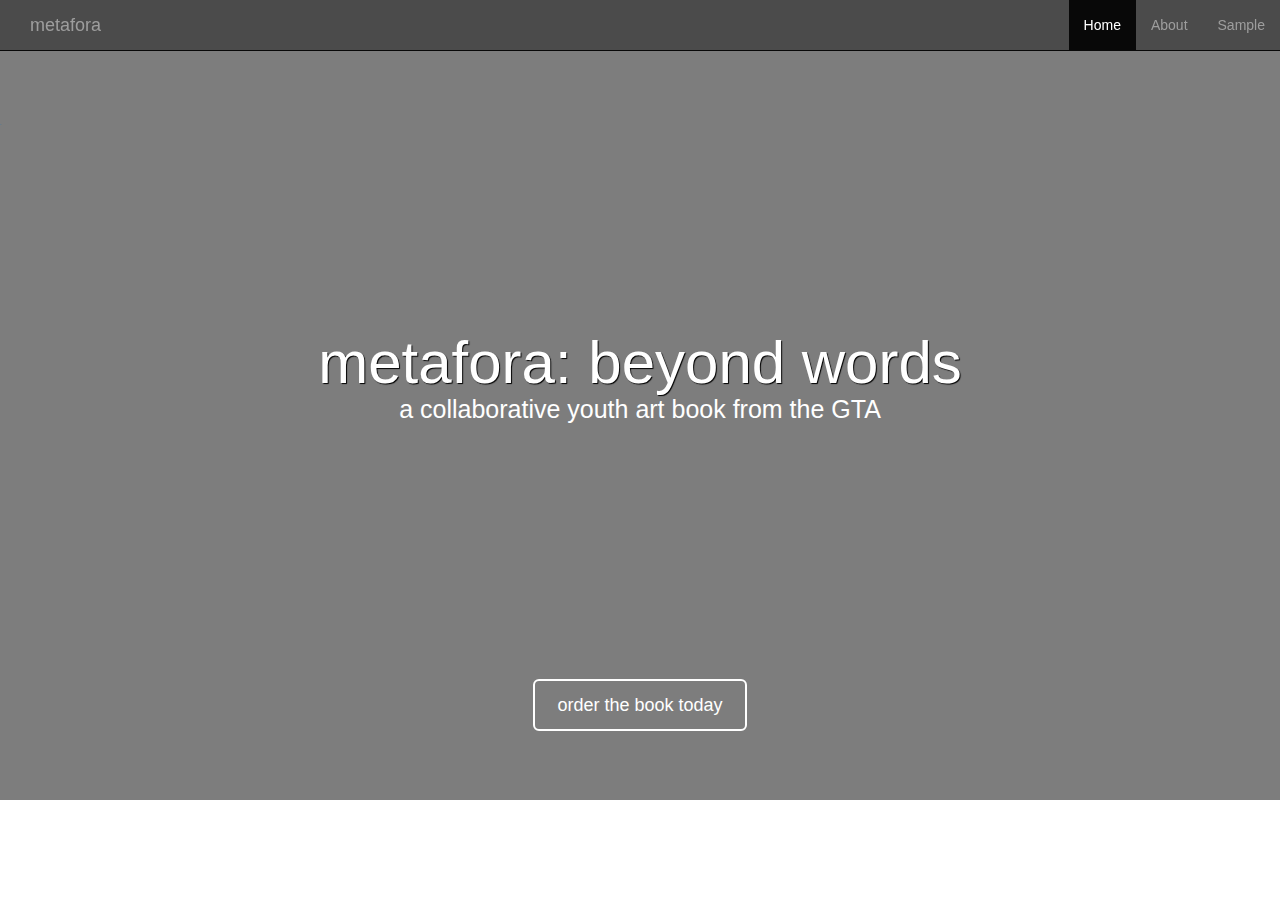
==== index.html @ 22152937 "First commit" ====
<!DOCTYPE html>
<!-- saved from url=(0050)http://getbootstrap.com/examples/starter-template/ -->
<html lang="en">

<head>

  <meta http-equiv="Content-Type" content="text/html; charset=UTF-8">
    <meta charset="utf-8">
    <meta http-equiv="X-UA-Compatible" content="IE=edge">
    <meta name="viewport" content="width=device-width, initial-scale=1">
    <!-- The above 3 meta tags *must* come first in the head; any other head content must come *after* these tags -->
    <meta name="description" content="Metafora is a celebration of youth art from the GTA.">
    <meta name="author" content="Henry He">

    <title>metafora: beyond words</title>

    <!-- Favicon -->
    <link rel="icon" type="image/png" href="favicon-16x16.png" sizes="16x16" />


    <!-- Bootstrap core CSS -->
    <link href="css/bootstrap.css" rel="stylesheet">

	
    <style type="text/css">

    .navbar {
     background-color: rgba(0,0,0,0.4);
     background: rgba(0,0,0,0.4);
     }

    .specialcontainer{
      padding-top: 240px;
    }
    .specialtext{
      text-align: center;
      vertical-align: center;
    }


    /* BUTTONS */
    .btn.outline {
    background: none;
    padding: 12px 22px;
    }
    
    .btn-primary.outline {
    border: 2px solid #fff;
    color: #fff;
    }
    .btn-primary.outline:hover, .btn-primary.outline:focus, .btn-primary.outline:active, .btn-primary.outline.active, .open > .dropdown-toggle.btn-primary {
        color: #fff;
        border-color: #fff;
    }
    .btn-primary.outline:active, .btn-primary.outline.active {
        border-color: #fff;
        color: #fff;
        box-shadow: none;
    }
    /* BUTTONS END */


    /* VIDEOS END */
		 .video-section .pattern-overlay {
		background-color: rgba(34,34,34, 0.59);
		padding: 110px 0 32px;
		min-height: 800px; 
		/* Incase of overlay problems just increase the min-height*/
		}
		.video-section h1, .video-section h3, .video-section h4{
		text-align:center;
		color:#fff;
		}
		.video-section h1{
		font-size:60px;
		text-transform: lowercase;
		margin: 200px auto 0px;
		text-shadow: 1px 1px 1px #000;
		-webkit-text-shadow: 1px 1px 1px #000;
		-moz-text-shadow: 1px 1px 1px #000;
		}
		.video-section h3{
		font-size: 25px;
		font-weight:lighter;
		margin: 0px auto 15px;
		}
    .video-section h4{
    font-size: 18px;
    font-weight:lighter;
    margin: 0px auto 15px;
    }
		.video-section .buttonBar{display:none;}
		.player {font-size: 1px;}

    /* VIDEOS END */


		</style>


  </head>

  <body>
  
  <div class="navbar transparent navbar-inverse navbar-fixed-top">
   <nav class="navbar-inner">
  <div class="container-fluid">
    <!-- Brand and toggle get grouped for better mobile display -->
    <div class="navbar-header">
      <button type="button" class="navbar-toggle collapsed" data-toggle="collapse" data-target="#bs-example-navbar-collapse-1">
        <span class="sr-only">Toggle navigation</span>
        <span class="icon-bar"></span>
        <span class="icon-bar"></span>
        <span class="icon-bar"></span>
      </button>
      <a class="navbar-brand" href="http://www.metafora.ca">metafora</a>
    </div>

    <!-- Collect the nav links, forms, and other content for toggling -->
    <div class="collapse navbar-collapse" id="bs-example-navbar-collapse-1">
      <ul class="nav navbar-nav">
      </ul>
     
      
      <ul class="nav navbar-nav navbar-right">
        <li class="active"><a href="#">Home<span class="sr-only">(current)</span></a></li>

        <li><a href="faq.html">About</a></li>
        <li><a href="sample.html">Sample</a></li>

        
        <!-- TYPEFORM 

        <li><a class="typeform-share link" href="https://henry14.typeform.com/to/GO8h7U" data-mode="1" target="_blank">Submit</a> </li>
        <script>(function(){var qs,js,q,s,d=document,gi=d.getElementById,ce=d.createElement,gt=d.getElementsByTagName,id='typef_orm',b='https://s3-eu-west-1.amazonaws.com/share.typeform.com/';if(!gi.call(d,id)){js=ce.call(d,'script');js.id=id;js.src=b+'share.js';q=gt.call(d,'script')[0];q.parentNode.insertBefore(js,q)}})()</script> -->
     
        <!-- KICKSTARTER 

        <li><a href="https://www.kickstarter.com/projects/55650464/1091798424?token=823d15fa" target="_blank">Kickstarter</a></li>-->
      </ul>
    </div><!-- /.navbar-collapse -->
  </div><!-- /.container-fluid -->
</div>
</div>











    <!-- VIDEO BACKGROUND -->

<!-- Warming Up -->
<link href='http://fonts.googleapis.com/css?family=Buenard:700' rel='stylesheet' type='text/css'>


<!--Video Section-->
<section class="content-section video-section">
  <div class="pattern-overlay">
  <a id="bgndVideo" loop="true" class="player" data-property="{videoURL:'https://www.youtube.com/watch?v=A2_GKcsiSEI',containment:'.video-section', quality:'large', autoPlay:true, mute:true, opacity:1.5}">bg</a>
    
    <div class="container">
      

      <div class="row">
        <div class="col-lg-12">
        <h1>metafora: beyond words</h1>  
        <h3>a collaborative youth art book from the GTA</h3>
        </div>
      </div>
       
       <div class="specialcontainer">
          <div class="specialtext">
            <a class="btn btn-primary btn-lg outline" href="https://docs.google.com/forms/d/1hIToR-EKhCpTKc_Pn5KcKfzxkC1A7Yd4QQELBQeoojM/viewform" target="_blank" role="button"> order the book today</a>     
         </div>
       </div>

    </div> <!--container end
  
  </div>
</section>
<!--Video Section Ends Here-->













<!--

    <div align="center" class="embed-responsive embed-responsive-16by9">
             <video id="homepage-video" autoplay="true" loop="true">
              <source type="video/mp4" src="http://d1485c8db55da94c25cb-7b9310cb8630306aea8f4e422507dc79.r61.cf2.rackcdn.com/HeaderThirtyForWeb720B.mp4">
              <source type="video/webm" src="http://d1485c8db55da94c25cb-7b9310cb8630306aea8f4e422507dc79.r61.cf2.rackcdn.com/BsHeaderThirty720webm.webm">
            </video>
    </div>
-->





    <script src="http://code.jquery.com/jquery-1.11.1.min.js"></script>
    <script src="http://netdna.bootstrapcdn.com/bootstrap/3.0.3/js/bootstrap.min.js"></script>


<script src="http://pupunzi.com/mb.components/mb.YTPlayer/demo/inc/jquery.mb.YTPlayer.js"></script>

    <!-- Bootstrap core JavaScript
    ================================================== -->
    <!-- Placed at the end of the document so the pages load faster -->
    <script src="js/bootstrap.min.js"></script>
     <!-- jQuery (necessary for Bootstrap's JavaScript plugins) -->
    <!-- <script src="https://ajax.googleapis.com/ajax/libs/jquery/1.11.2/jquery.min.js"></script> -->

   

 <script type="text/javascript">
$(document).ready(function () {

    $(".player").mb_YTPlayer();

});
</script>
  
<script>
  (function(i,s,o,g,r,a,m){i['GoogleAnalyticsObject']=r;i[r]=i[r]||function(){
  (i[r].q=i[r].q||[]).push(arguments)},i[r].l=1*new Date();a=s.createElement(o),
  m=s.getElementsByTagName(o)[0];a.async=1;a.src=g;m.parentNode.insertBefore(a,m)
  })(window,document,'script','//www.google-analytics.com/analytics.js','ga');

  ga('create', 'UA-62855133-1', 'auto');
  ga('send', 'pageview');

</script>

</body></html>
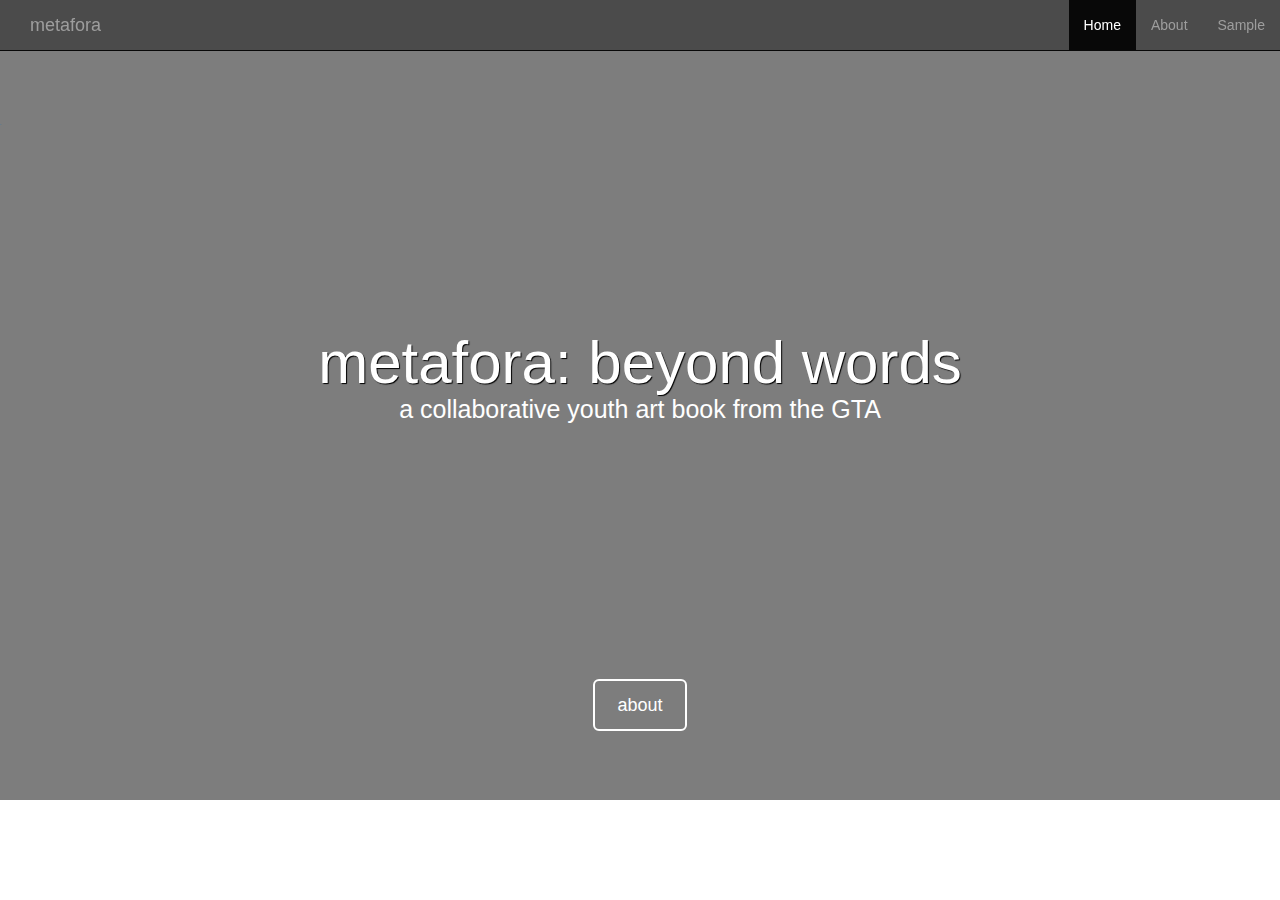
==== commit d496548d: "order link to about" ====
--- a/index.html
+++ b/index.html
@@ -176,7 +176,7 @@
        
        <div class="specialcontainer">
           <div class="specialtext">
-            <a class="btn btn-primary btn-lg outline" href="https://docs.google.com/forms/d/1hIToR-EKhCpTKc_Pn5KcKfzxkC1A7Yd4QQELBQeoojM/viewform" target="_blank" role="button"> order the book today</a>     
+            <a class="btn btn-primary btn-lg outline" href="http://metafora.ca/faq.html" target="_blank" role="button"> about</a>     
          </div>
        </div>
 
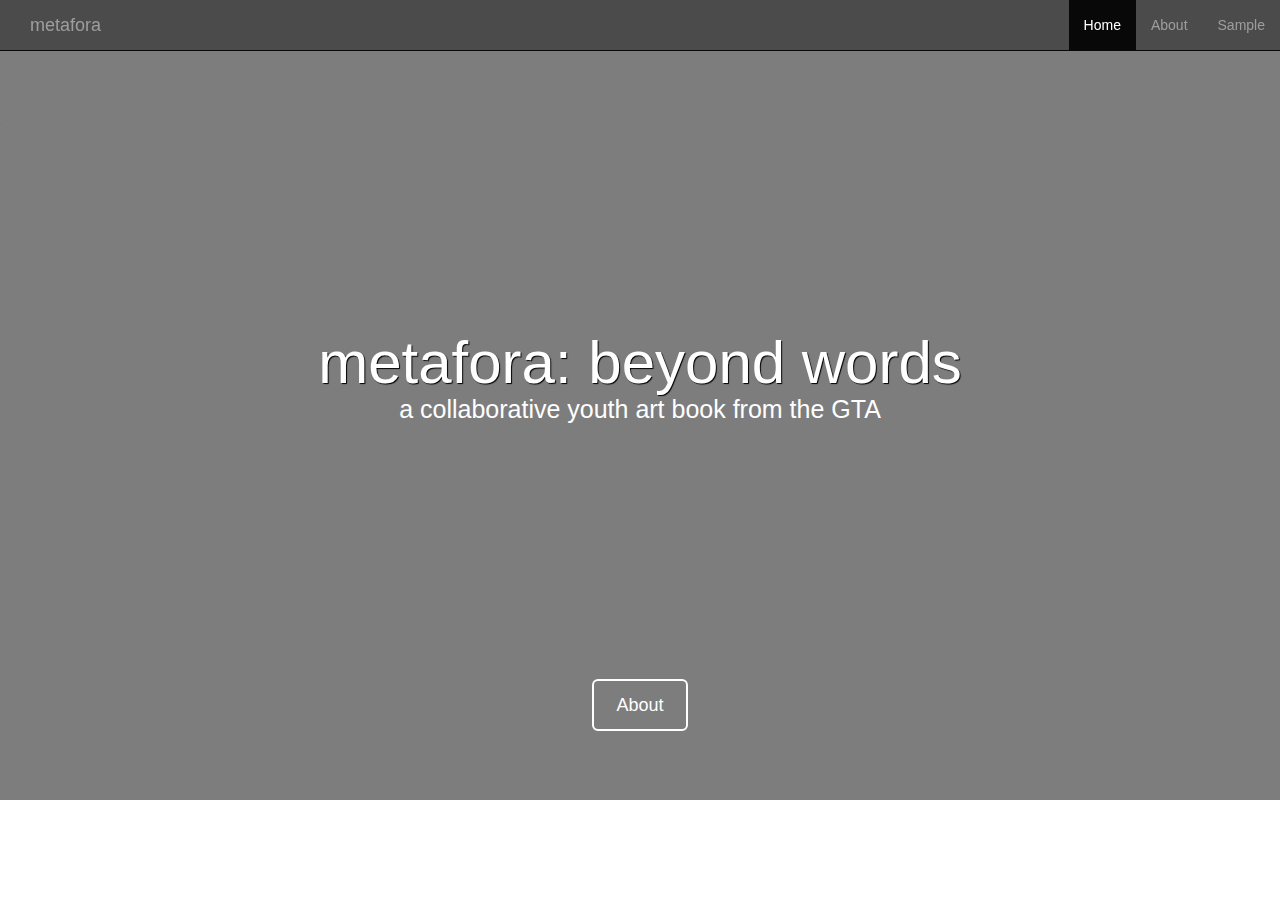
==== commit e55b2024: "front page" ====
--- a/index.html
+++ b/index.html
@@ -176,7 +176,7 @@
        
        <div class="specialcontainer">
           <div class="specialtext">
-            <a class="btn btn-primary btn-lg outline" href="http://metafora.ca/faq.html" target="_blank" role="button"> about</a>     
+            <a class="btn btn-primary btn-lg outline" href="http://metafora.ca/faq.html" target="_blank" role="button"> About</a>     
          </div>
        </div>
 
